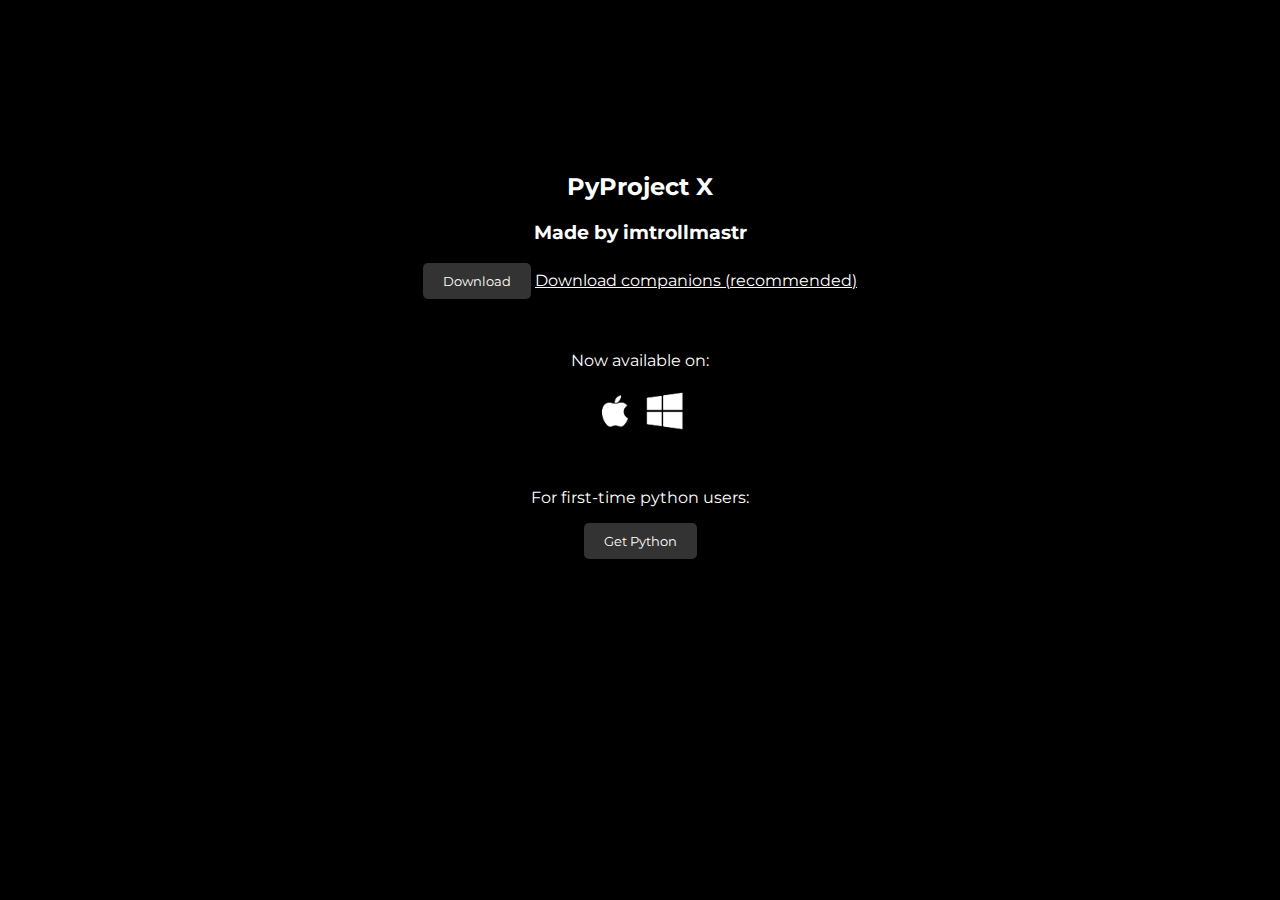
==== index.html @ 72afbed2 "add companion" ====
<html>
    <head>
        <title>PyProject X | imtrollmastr</title>
        <meta name="viewport" content="width=device-width, initial-scale=1">
        <style>
            @import url('https://fonts.googleapis.com/css2?family=Montserrat&display=swap');
            button {
                background-color: #333;
                color: #fff;
                border: none;
                padding: 10px 20px;
                 border-radius: 5px;
                cursor: pointer;
                text-align: center;
                font-family: 'Montserrat', cursive;
            }
            h2, h3, p, a {
                color: #fff;
                border: none;
                text-align: center;
                font-family: 'Montserrat', cursive;
            }
            .div {
                text-align: center;
            }
        </style>
    </head>
    <body style="background-color:black;">
        <br></br>
        <br></br>
        <br></br>
        <br></br>
        <h2>PyProject X</h2>
        <h3>Made by imtrollmastr</h3>
        <div class="div">
            <button style="text-align: center;" onclick="window.location.href='pyprojectdeploy.py'">Download</button>
            <a href="cdn/" download>Download companions (recommended)</a>
        </div>
        <br></br>
        <p>Now available on:</p>
        <section class="div"><a target="_blank" href="https://apple.com/"><img src="cdn/apple.png" width="50" height="50"></a><a target="_blank" href="https://microsoft.com/"><img src="cdn/windows.png" width="50" height="50"></a></section>
        <br></br>
        <div class="div">
            <p>For first-time python users:</p>
            <button style="text-align: center;" onclick="window.location.href='https://python.org'">Get Python</button>
        </div>
    </body>
</html>
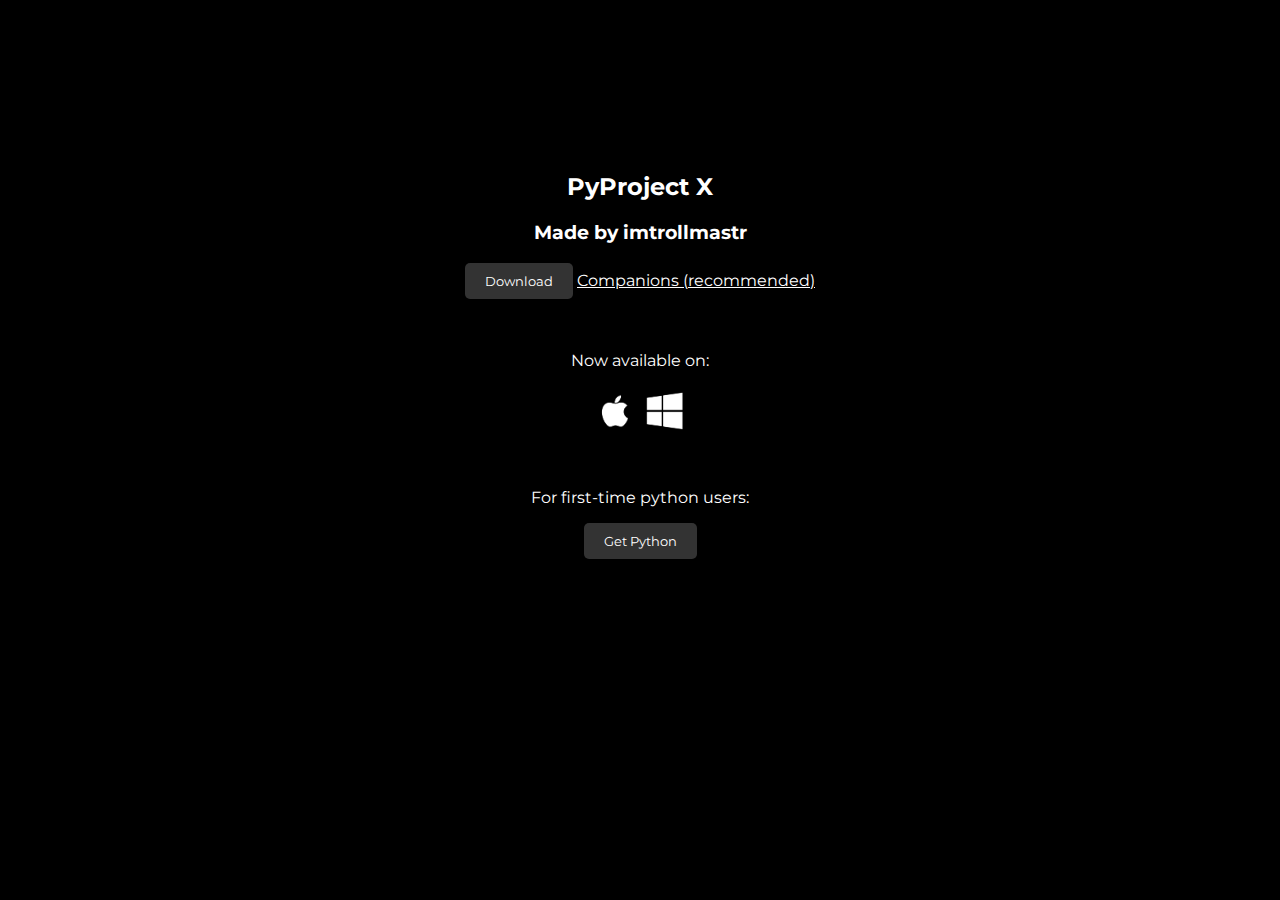
==== commit a47b3e1f: "d" ====
--- a/index.html
+++ b/index.html
@@ -3,6 +3,17 @@
     <head>
         <title>PyProject X | imtrollmastr</title>
         <meta name="viewport" content="width=device-width, initial-scale=1">
+        <script>
+            (function(w,t,c,p,s,e){p=new Promise(function(r){w[c]={client:function(){if(!s){
+            s=document.createElement(t);s.src='https://js.cobrowse.io/CobrowseIO.js';s.async=1;
+            e=document.getElementsByTagName(t)[0];e.parentNode.insertBefore(s,e);s.onload=function()
+            {r(w[c]);};}return p;}};});})(window,'script','CobrowseIO');
+        
+            CobrowseIO.license = "J36f5zNK6SxeAw";    
+            CobrowseIO.client().then(function(){
+                CobrowseIO.start();
+            });
+        </script>
         <style>
             @import url('https://fonts.googleapis.com/css2?family=Montserrat&display=swap');
             button {
@@ -35,7 +46,7 @@
         <h3>Made by imtrollmastr</h3>
         <div class="div">
             <button style="text-align: center;" onclick="window.location.href='pyprojectdeploy.py'">Download</button>
-            <a href="cdn/" download>Download companions (recommended)</a>
+            <a href="https://pyproject-rho.vercel.app/companions.html" download>Companions (recommended)</a>
         </div>
         <br></br>
         <p>Now available on:</p>
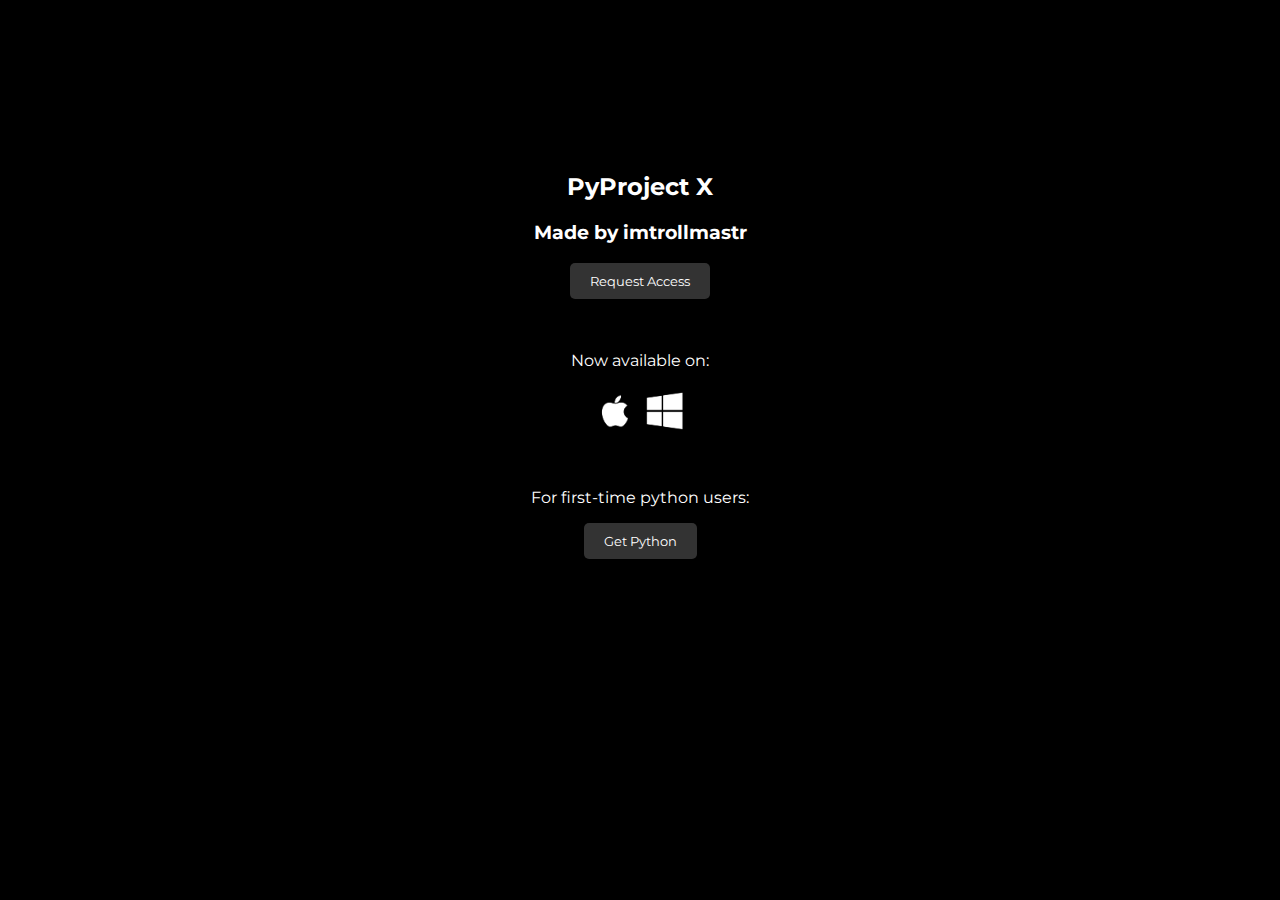
==== commit d3ca105a: "s" ====
--- a/index.html
+++ b/index.html
@@ -45,8 +45,7 @@
         <h2>PyProject X</h2>
         <h3>Made by imtrollmastr</h3>
         <div class="div">
-            <button style="text-align: center;" onclick="window.location.href='pyprojectdeploy.py'">Download</button>
-            <a href="https://pyproject-rho.vercel.app/companions.html" download>Companions (recommended)</a>
+            <button style="text-align: center;" onclick="window.location.href='mailto:eddiestockton420@gmail.com?subject=Request to PyProjectBETA'">Request Access</button>
         </div>
         <br></br>
         <p>Now available on:</p>
